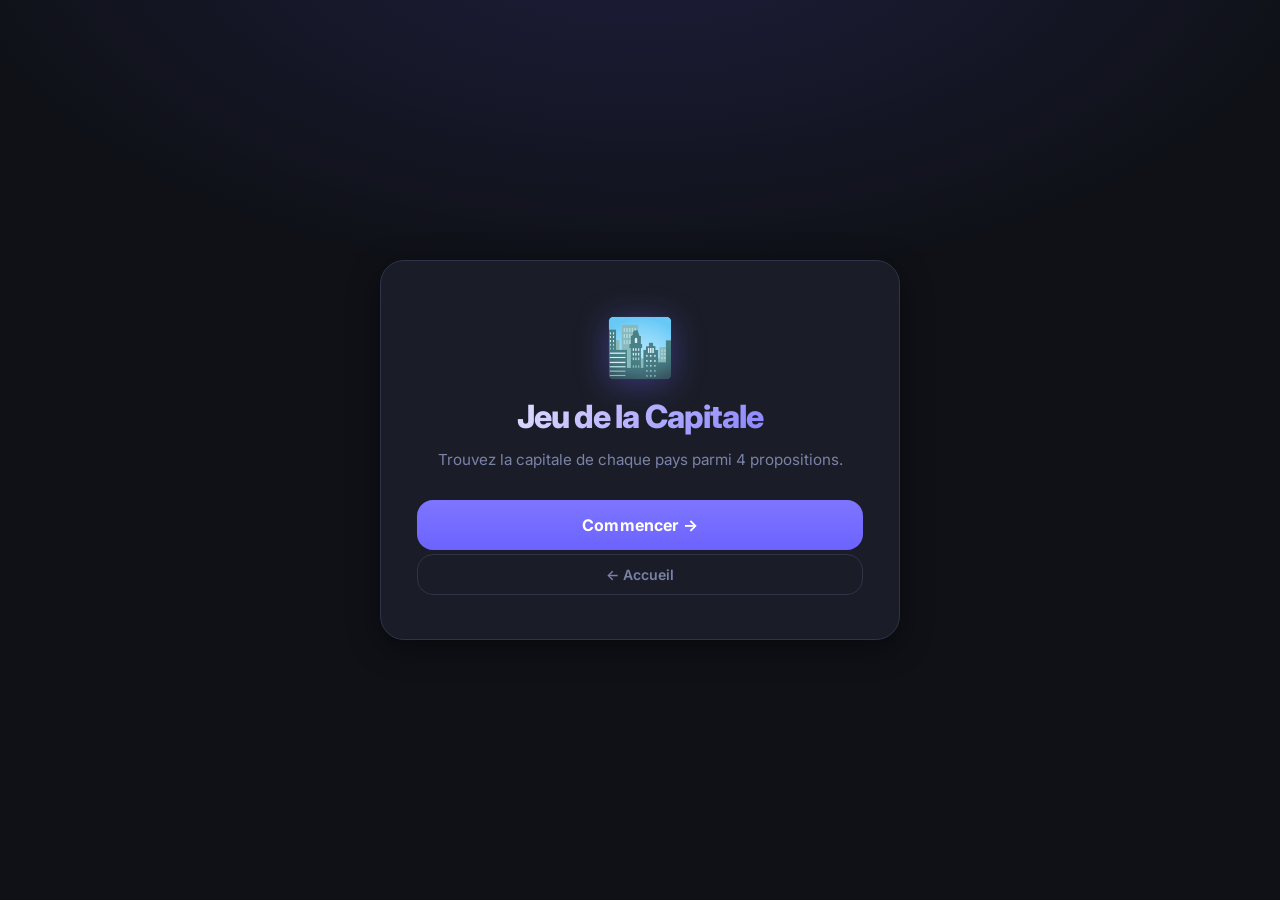
==== capitals.html @ 4ae54ecb "Add capitals game + landing page (6 modes, 195 countries)" ====
<!DOCTYPE html>
<html lang="fr">
<head>
  <meta charset="UTF-8" />
  <meta name="viewport" content="width=device-width, initial-scale=1.0" />
  <title>Jeu de la Capitale</title>
  <link rel="stylesheet" href="style.css" />
  <link rel="stylesheet" href="capitals.css" />
  <link rel="preconnect" href="https://fonts.googleapis.com" />
  <link href="https://fonts.googleapis.com/css2?family=Inter:wght@400;500;600;700;800&display=swap" rel="stylesheet" />
</head>
<body>

<!-- ===================== SCREEN: WELCOME ===================== -->
<div id="screen-welcome" class="screen active">
  <div class="welcome-card">
    <div class="logo">🏙️</div>
    <h1>Jeu de la Capitale</h1>
    <p class="subtitle">Trouvez la capitale de chaque pays parmi 4 propositions.</p>
    <button class="btn-primary" id="btn-start">Commencer →</button>
    <a href="index.html" class="btn-home-link">← Accueil</a>
  </div>
</div>

<!-- ===================== SCREEN: CONTINENT ===================== -->
<div id="screen-continent" class="screen">
  <div class="selection-wrapper">
    <div class="selection-header">
      <h2>Choisir une région</h2>
      <p class="subtitle">Sélectionnez la zone géographique à explorer.</p>
    </div>
    <div class="continent-grid" id="continent-grid"></div>
    <button class="btn-secondary btn-back" id="btn-back-from-continent">← Retour</button>
  </div>
</div>

<!-- ===================== SCREEN: MODE ===================== -->
<div id="screen-mode" class="screen">
  <div class="selection-wrapper">
    <div class="selection-header">
      <div class="context-pills">
        <span class="pill" id="mode-continent-pill"></span>
      </div>
      <h2>Mode de jeu</h2>
      <p class="subtitle">Choisissez comment vous voulez jouer.</p>
    </div>
    <div class="mode-grid" id="mode-grid"></div>
    <button class="btn-secondary btn-back" id="btn-back-from-mode">← Retour</button>
  </div>
</div>

<!-- ===================== SCREEN: GAME ===================== -->
<div id="screen-game" class="screen">
  <div class="game-wrapper" id="game-wrapper">

    <!-- Top bar -->
    <div class="top-bar">
      <div class="top-left">
        <span class="mode-tag" id="game-mode-tag"></span>
        <span id="question-counter">1 / 10</span>
      </div>
      <div class="score-badge">
        <span class="score-label">Score</span>
        <span id="score-value">0</span>
      </div>
      <button class="btn-icon" id="btn-quit-game" title="Quitter">✕</button>
    </div>

    <!-- Progress bar -->
    <div class="progress-bar-track" id="progress-bar-wrap">
      <div class="progress-bar-fill" id="progress-bar"></div>
    </div>

    <!-- Streak bar (survival) -->
    <div class="streak-bar" id="streak-bar">
      <span class="streak-icon">🔥</span>
      <span id="streak-count">0</span>
      <span class="streak-label">consécutives</span>
      <span class="streak-record-label">Record : <strong id="streak-record-val">0</strong></span>
    </div>

    <!-- Chrono bar -->
    <div class="chrono-wrap" id="chrono-wrap">
      <div class="chrono-bar-track">
        <div class="chrono-bar-fill" id="chrono-bar"></div>
      </div>
      <span id="chrono-time">60</span>
    </div>

    <!-- ── QUESTION CARD (standard / hardcore) ── -->
    <!-- Shows country name; user picks/types the capital -->
    <div id="zone-standard">
      <div class="cap-question-card" id="cap-question-card">
        <p class="cap-question-label" id="cap-question-label">Quelle est la capitale de…</p>
        <h3 class="cap-country-name" id="cap-country-name"></h3>
        <span class="cap-flag-hint" id="cap-flag-hint"></span>
      </div>
    </div>

    <!-- ── REVERSE QUESTION (show capital → pick country) ── -->
    <div id="zone-reverse">
      <div class="cap-question-card">
        <p class="cap-question-label">Quel pays a pour capitale…</p>
        <h3 class="cap-country-name" id="reverse-capital-name"></h3>
      </div>
    </div>

    <!-- ── HARDCORE INPUT ── -->
    <div id="zone-hardcore">
      <div class="hardcore-hint">
        <span class="hc-label">Tapez le nom de la capitale</span>
        <span class="hc-tol" id="hc-tol-badge"></span>
      </div>
      <div class="hardcore-input-wrap">
        <input type="text" id="hardcore-input" class="hardcore-input"
               placeholder="Capitale…" autocomplete="off" spellcheck="false" />
        <button class="btn-submit" id="btn-hc-submit">OK</button>
      </div>
    </div>

    <!-- Feedback banner -->
    <div class="feedback-banner" id="feedback-banner">
      <span id="feedback-icon"></span>
      <span id="feedback-text"></span>
    </div>

    <!-- Answer buttons -->
    <div class="answers-grid" id="answers-grid">
      <button class="answer-btn" data-index="0"></button>
      <button class="answer-btn" data-index="1"></button>
      <button class="answer-btn" data-index="2"></button>
      <button class="answer-btn" data-index="3"></button>
    </div>

    <!-- Bottom controls -->
    <div class="bottom-controls">
      <button class="btn-primary" id="btn-next" disabled>Suivant →</button>
      <button class="btn-secondary btn-infini-home hidden" id="btn-infini-home">🏠 Retour à l'accueil</button>
    </div>

  </div>
</div>

<!-- ===================== SCREEN: RESULTS ===================== -->
<div id="screen-results" class="screen">
  <div class="results-card">
    <div id="results-emoji" class="results-emoji">🏆</div>
    <h2 id="results-title">Partie terminée !</h2>
    <p id="results-subtitle" class="subtitle"></p>

    <div class="score-circle" id="score-circle">
      <svg viewBox="0 0 120 120">
        <circle class="ring-bg"   cx="60" cy="60" r="52" />
        <circle class="ring-fill" cx="60" cy="60" r="52" id="ring-fill" />
      </svg>
      <div class="score-inside">
        <span id="final-score">0</span>
        <span class="score-denom" id="final-total">/10</span>
      </div>
    </div>

    <div class="survival-result" id="survival-result">
      <div class="streak-big">🔥 <span id="survival-streak">0</span></div>
      <p class="streak-desc">réponses consécutives</p>
      <div class="record-row">
        <span class="record-tag">Record personnel</span>
        <span id="survival-record-display">0</span>
      </div>
    </div>

    <div class="results-stats" id="results-stats">
      <div class="stat-item correct">
        <span class="stat-icon">✓</span>
        <span id="stat-correct">0 correctes</span>
      </div>
      <div class="stat-item incorrect">
        <span class="stat-icon">✗</span>
        <span id="stat-incorrect">0 incorrectes</span>
      </div>
    </div>

    <div class="chrono-result" id="chrono-result">
      <div class="chrono-stat">
        <span class="chrono-stat-icon">⚡</span>
        <span id="chrono-stat-speed">— rép/min</span>
      </div>
      <div class="chrono-stat">
        <span class="chrono-stat-icon">🎯</span>
        <span id="chrono-stat-acc">— % précision</span>
      </div>
    </div>

    <div class="new-record-badge" id="new-record-badge">🎉 Nouveau record !</div>

    <div class="results-buttons">
      <button class="btn-primary"   id="btn-play-again">Rejouer ce mode</button>
      <button class="btn-secondary" id="btn-change-mode">Changer de mode</button>
      <button class="btn-secondary" id="btn-home">← Accueil</button>
    </div>
  </div>
</div>

<script src="capitals.js?v=1"></script>
</body>
</html>
---- style.css ----
﻿/* ================================================
   DEVINE LE DRAPEAU — style.css  v2
================================================ */

/* ── TOKENS ──────────────────────────────────── */
:root {
  --bg:          #0f1117;
  --bg-card:     #1a1d27;
  --bg-card2:    #22263a;
  --border:      #2e3348;
  --text:        #e8eaf6;
  --muted:       #7b82a8;
  --accent:      #6c63ff;
  --accent-glow: rgba(108,99,255,.35);
  --ok:          #22c55e;
  --ok-bg:       rgba(34,197,94,.12);
  --err:         #ef4444;
  --err-bg:      rgba(239,68,68,.12);
  --warn:        #f59e0b;
  --r-sm: 8px; --r-md: 16px; --r-lg: 24px;
  --shadow: 0 8px 32px rgba(0,0,0,.45);
  --t: .2s cubic-bezier(.4,0,.2,1);
}

/* ── RESET ───────────────────────────────────── */
*,*::before,*::after{box-sizing:border-box;margin:0;padding:0}
html{font-size:16px;scroll-behavior:smooth}
body{
  font-family:'Inter',system-ui,sans-serif;
  background:var(--bg);
  color:var(--text);
  min-height:100dvh;
  display:flex;align-items:center;justify-content:center;
  padding:16px;
  background-image:radial-gradient(ellipse 80% 60% at 50% -10%,rgba(108,99,255,.16) 0%,transparent 70%);
}

/* ── SCREENS ─────────────────────────────────── */
.screen{display:none;width:100%;max-width:520px;animation:fadeUp .32s ease both}
.screen.active{display:flex;justify-content:center}
@keyframes fadeUp{from{opacity:0;transform:translateY(18px)}to{opacity:1;transform:none}}

/* ======================================================
   WELCOME
====================================================== */
.welcome-card{
  background:var(--bg-card);border:1px solid var(--border);
  border-radius:var(--r-lg);padding:52px 36px 44px;
  text-align:center;width:100%;box-shadow:var(--shadow);
}
.logo{font-size:3.5rem;margin-bottom:16px;display:block;
  filter:drop-shadow(0 4px 16px rgba(108,99,255,.4))}
h1{
  font-size:2rem;font-weight:800;letter-spacing:-.03em;margin-bottom:12px;
  background:linear-gradient(135deg,#fff 0%,var(--accent) 100%);
  -webkit-background-clip:text;-webkit-text-fill-color:transparent;background-clip:text;
}
.subtitle{color:var(--muted);font-size:.95rem;line-height:1.6;margin-bottom:28px}

/* ======================================================
   SELECTION SCREENS (continent + mode)
====================================================== */
.selection-wrapper{
  background:var(--bg-card);border:1px solid var(--border);
  border-radius:var(--r-lg);padding:32px 28px 28px;
  width:100%;box-shadow:var(--shadow);
  display:flex;flex-direction:column;gap:20px;
}
.selection-header h2{font-size:1.4rem;font-weight:800;letter-spacing:-.02em}
.selection-header .subtitle{margin-bottom:0}
.context-pills{margin-bottom:4px;display:flex;gap:8px;flex-wrap:wrap}
.pill{
  display:inline-flex;align-items:center;gap:6px;
  background:rgba(108,99,255,.15);border:1px solid rgba(108,99,255,.3);
  border-radius:99px;padding:4px 12px;font-size:.8rem;font-weight:600;color:var(--accent);
}

/* ── Continent grid ── */
.continent-grid{display:grid;grid-template-columns:1fr 1fr;gap:10px}
.continent-card{
  background:var(--bg-card2);border:1.5px solid var(--border);
  border-radius:var(--r-md);padding:16px 14px;cursor:pointer;
  transition:all var(--t);display:flex;flex-direction:column;gap:6px;
  text-align:left;
}
.continent-card:hover{border-color:var(--accent);background:rgba(108,99,255,.07);transform:translateY(-2px)}
.continent-card.selected{border-color:var(--accent);background:rgba(108,99,255,.14);box-shadow:0 0 0 3px var(--accent-glow)}
.continent-icon{font-size:2rem;line-height:1}
.continent-name{font-size:.95rem;font-weight:700}
.continent-count{font-size:.75rem;color:var(--muted);font-weight:500}

/* ── Mode grid ── */
.mode-grid{display:flex;flex-direction:column;gap:10px}
.mode-card{
  background:var(--bg-card2);border:1.5px solid var(--border);
  border-radius:var(--r-md);padding:14px 16px;cursor:pointer;
  transition:all var(--t);display:flex;align-items:center;gap:14px;text-align:left;
}
.mode-card:hover{border-color:var(--accent);background:rgba(108,99,255,.07);transform:translateX(3px)}
.mode-card.selected{border-color:var(--accent);background:rgba(108,99,255,.13)}
.mode-icon{font-size:1.6rem;width:36px;text-align:center;flex-shrink:0}
.mode-info{flex:1}
.mode-name{font-size:.95rem;font-weight:700;margin-bottom:2px}
.mode-desc{font-size:.78rem;color:var(--muted);line-height:1.4}
.mode-tags{display:flex;gap:5px;margin-top:6px;flex-wrap:wrap}
.mode-tag-pill{
  font-size:.68rem;font-weight:600;padding:2px 8px;border-radius:99px;
  background:rgba(108,99,255,.15);border:1px solid rgba(108,99,255,.25);color:var(--accent);
}
.mode-tag-pill.warn{background:rgba(245,158,11,.12);border-color:rgba(245,158,11,.25);color:var(--warn)}
.mode-arrow{color:var(--muted);font-size:1.1rem;flex-shrink:0}

/* ======================================================
   BUTTONS
====================================================== */
.btn-primary{
  width:100%;padding:15px;border-radius:var(--r-md);border:none;
  background:var(--accent);color:#fff;font-size:1rem;font-weight:700;
  cursor:pointer;transition:var(--t);position:relative;overflow:hidden;
  font-family:inherit;letter-spacing:.01em;
}
.btn-primary::after{
  content:'';position:absolute;inset:0;
  background:linear-gradient(180deg,rgba(255,255,255,.12) 0%,transparent 100%);
  pointer-events:none;
}
.btn-primary:not(:disabled):hover{transform:translateY(-2px);box-shadow:0 6px 24px var(--accent-glow)}
.btn-primary:active{transform:none}
.btn-primary:disabled{opacity:.4;cursor:not-allowed}

.btn-secondary{
  width:100%;padding:13px;border-radius:var(--r-md);
  border:1px solid var(--border);background:transparent;
  color:var(--muted);font-size:.92rem;font-weight:600;cursor:pointer;
  transition:var(--t);font-family:inherit;
}
.btn-secondary:hover{border-color:var(--accent);color:var(--accent)}

.btn-back{margin-top:0}

.btn-icon{
  width:36px;height:36px;border-radius:50%;border:1px solid var(--border);
  background:var(--bg-card2);color:var(--muted);font-size:.9rem;
  cursor:pointer;display:flex;align-items:center;justify-content:center;
  transition:var(--t);flex-shrink:0;
}
.btn-icon:hover{border-color:var(--err);color:var(--err)}

/* ======================================================
   GAME SCREEN
====================================================== */
.game-wrapper{
  background:var(--bg-card);border:1px solid var(--border);
  border-radius:var(--r-lg);padding:20px 20px 24px;
  width:100%;box-shadow:var(--shadow);
  display:flex;flex-direction:column;gap:12px;
}

/* Top bar */
.top-bar{display:flex;align-items:center;gap:8px}
.top-left{flex:1;display:flex;align-items:center;gap:8px;min-width:0}
.mode-tag{
  display:inline-block;font-size:.68rem;font-weight:700;
  padding:3px 8px;border-radius:99px;
  background:rgba(108,99,255,.18);border:1px solid rgba(108,99,255,.3);color:var(--accent);
  white-space:nowrap;flex-shrink:0;
}
#question-counter{font-size:.82rem;font-weight:600;color:var(--muted);letter-spacing:.03em;white-space:nowrap;overflow:hidden;text-overflow:ellipsis}
.score-badge{
  display:flex;flex-direction:column;align-items:center;
  background:var(--bg-card2);border:1px solid var(--border);
  border-radius:var(--r-sm);padding:5px 12px;min-width:56px;flex-shrink:0;
}
.score-label{font-size:.6rem;font-weight:600;color:var(--muted);text-transform:uppercase;letter-spacing:.08em}
#score-value{font-size:1.15rem;font-weight:800;color:var(--accent);line-height:1.2}

/* Progress bar */
.progress-bar-track{height:4px;background:var(--bg-card2);border-radius:99px;overflow:hidden}
.progress-bar-fill{
  height:100%;width:0%;
  background:linear-gradient(90deg,var(--accent),#a78bfa);
  border-radius:99px;transition:width .5s cubic-bezier(.4,0,.2,1);
}

/* Streak bar (survival) */
.streak-bar{
  display:none;align-items:center;gap:8px;
  background:var(--bg-card2);border:1px solid var(--border);
  border-radius:var(--r-sm);padding:10px 14px;
}
.streak-bar.show{display:flex}
.streak-icon{font-size:1.2rem}
#streak-count{font-size:1.3rem;font-weight:800;color:var(--warn)}
.streak-label{font-size:.8rem;color:var(--muted);flex:1}
.streak-record-label{font-size:.78rem;color:var(--muted)}
.streak-record-label strong{color:var(--text)}

/* Chrono wrap */
.chrono-wrap{
  display:none;align-items:center;gap:10px;
}
.chrono-wrap.show{display:flex}
.chrono-bar-track{flex:1;height:8px;background:var(--bg-card2);border-radius:99px;overflow:hidden}
.chrono-bar-fill{
  height:100%;width:100%;
  background:linear-gradient(90deg,var(--ok),var(--accent));
  border-radius:99px;
  transition:width .9s linear,background .5s;
}
.chrono-bar-fill.warn{background:linear-gradient(90deg,var(--err),var(--warn))}
#chrono-time{
  font-size:1.1rem;font-weight:800;color:var(--text);
  min-width:32px;text-align:right;flex-shrink:0;
}

/* ── Flag card (standard / hardcore) ── */
.flag-card{
  background:var(--bg-card2);border:1px solid var(--border);
  border-radius:var(--r-md);padding:20px;
  display:flex;justify-content:center;align-items:center;min-height:170px;
  position:relative;overflow:hidden;
}
.flag-wrap{position:relative;display:flex;align-items:center;justify-content:center;width:100%}
#flag-img{
  max-width:280px;width:100%;height:auto;
  border-radius:var(--r-sm);box-shadow:0 4px 20px rgba(0,0,0,.5);
  display:block;transition:opacity .2s;object-fit:cover;aspect-ratio:3/2;
}
.flag-shimmer{
  position:absolute;inset:0;border-radius:var(--r-sm);
  background:linear-gradient(90deg,transparent 25%,rgba(255,255,255,.06) 50%,transparent 75%);
  background-size:200% 100%;animation:shimmer 1.4s ease infinite;opacity:0;pointer-events:none;
}
.flag-shimmer.loading{opacity:1}
@keyframes shimmer{0%{background-position:200% 0}100%{background-position:-200% 0}}

/* ── Reverse mode zone ── */
.reverse-question-card{
  background:var(--bg-card2);border:1px solid var(--border);
  border-radius:var(--r-md);padding:20px;text-align:center;
}
.reverse-label{font-size:.8rem;color:var(--muted);margin-bottom:6px;font-weight:500}
#reverse-country-name{font-size:1.4rem;font-weight:800;letter-spacing:-.02em}
.flag-choices-grid{
  display:grid;grid-template-columns:1fr 1fr;gap:10px;margin-top:10px;
}
.flag-choice-btn{
  background:var(--bg-card2);border:2px solid var(--border);
  border-radius:var(--r-md);padding:8px;cursor:pointer;
  transition:all var(--t);overflow:hidden;
  display:flex;align-items:center;justify-content:center;
  aspect-ratio:3/2;
}
.flag-choice-btn img{width:100%;height:100%;object-fit:cover;border-radius:6px;display:block;transition:opacity .2s}
.flag-choice-btn:not(:disabled):hover{border-color:var(--accent);transform:scale(1.03)}
.flag-choice-btn.correct{border-color:var(--ok);box-shadow:0 0 0 3px rgba(34,197,94,.2)}
.flag-choice-btn.incorrect{border-color:var(--err);box-shadow:0 0 0 3px rgba(239,68,68,.15)}
.flag-choice-btn:disabled{cursor:not-allowed}

/* ── Hardcore zone ── */
.hardcore-hint{
  display:flex;align-items:center;justify-content:space-between;gap:8px;
  padding:0 2px;margin-bottom:4px;
}
.hc-label{font-size:.82rem;font-weight:600;color:var(--muted)}
.hc-tol{
  font-size:.72rem;font-weight:600;padding:3px 8px;border-radius:99px;
  background:rgba(245,158,11,.12);border:1px solid rgba(245,158,11,.25);color:var(--warn);
}
.hardcore-input-wrap{display:flex;gap:8px}
.hardcore-input{
  flex:1;padding:13px 14px;border-radius:var(--r-sm);
  border:1.5px solid var(--border);background:var(--bg-card2);
  color:var(--text);font-size:.95rem;font-family:inherit;
  outline:none;transition:border-color var(--t);
}
.hardcore-input:focus{border-color:var(--accent)}
.hardcore-input.ok{border-color:var(--ok)}
.hardcore-input.bad{border-color:var(--err)}
.btn-submit{
  padding:13px 18px;border-radius:var(--r-sm);border:none;
  background:var(--accent);color:#fff;font-weight:700;font-size:.9rem;
  cursor:pointer;transition:var(--t);white-space:nowrap;font-family:inherit;
}
.btn-submit:hover{filter:brightness(1.1)}
.btn-submit:disabled{opacity:.4;cursor:not-allowed}

/* ── Feedback banner ── */
.feedback-banner{
  display:flex;align-items:center;gap:10px;
  padding:11px 14px;border-radius:var(--r-sm);
  font-size:.88rem;font-weight:600;
  opacity:0;transform:scale(.96);pointer-events:none;min-height:44px;
  transition:all .22s cubic-bezier(.4,0,.2,1);
}
.feedback-banner.show{opacity:1;transform:scale(1);pointer-events:auto}
.feedback-banner.correct{background:var(--ok-bg);border:1px solid rgba(34,197,94,.25);color:var(--ok)}
.feedback-banner.incorrect{background:var(--err-bg);border:1px solid rgba(239,68,68,.25);color:var(--err)}
.feedback-banner.close-enough{background:rgba(245,158,11,.1);border:1px solid rgba(245,158,11,.25);color:var(--warn)}
#feedback-icon{font-size:1.05rem}

/* ── Answer buttons ── */
.answers-grid{display:grid;grid-template-columns:1fr 1fr;gap:9px}
.answer-btn{
  padding:13px 10px;border-radius:var(--r-sm);
  border:1.5px solid var(--border);background:var(--bg-card2);
  color:var(--text);font-family:inherit;font-size:.86rem;font-weight:500;
  cursor:pointer;transition:all var(--t);text-align:center;line-height:1.4;
}
.answer-btn:not(:disabled):hover{border-color:var(--accent);background:rgba(108,99,255,.08);transform:translateY(-1px)}
.answer-btn.correct{border-color:var(--ok);background:var(--ok-bg);color:var(--ok);font-weight:700;
  animation:popCorrect .28s ease}
.answer-btn.incorrect{border-color:var(--err);background:var(--err-bg);color:var(--err)}
.answer-btn:disabled{cursor:not-allowed}
@keyframes popCorrect{0%{transform:scale(1)}50%{transform:scale(1.04)}100%{transform:scale(1)}}

/* Bottom controls */
.bottom-controls{margin-top:2px;display:flex;flex-direction:column;gap:8px}
.btn-infini-home{margin-top:0}

/* Hidden helpers */
.hidden{display:none!important}

/* ======================================================
   RESULTS SCREEN
====================================================== */
.results-card{
  background:var(--bg-card);border:1px solid var(--border);
  border-radius:var(--r-lg);padding:36px 28px 32px;
  width:100%;text-align:center;box-shadow:var(--shadow);
  display:flex;flex-direction:column;align-items:center;gap:14px;
}
.results-emoji{font-size:3rem;filter:drop-shadow(0 4px 16px rgba(108,99,255,.4))}
h2{font-size:1.5rem;font-weight:800;letter-spacing:-.02em}

/* Ring */
.score-circle{position:relative;width:130px;height:130px;margin:4px 0}
.score-circle svg{width:100%;height:100%;transform:rotate(-90deg)}
.ring-bg{fill:none;stroke:var(--bg-card2);stroke-width:10}
.ring-fill{
  fill:none;stroke:var(--accent);stroke-width:10;stroke-linecap:round;
  stroke-dasharray:327;stroke-dashoffset:327;
  filter:drop-shadow(0 0 8px var(--accent));
  transition:stroke-dashoffset 1.1s cubic-bezier(.4,0,.2,1) .2s;
}
.score-inside{position:absolute;inset:0;display:flex;flex-direction:column;align-items:center;justify-content:center}
#final-score{font-size:2.4rem;font-weight:800;line-height:1}
.score-denom{font-size:.88rem;font-weight:600;color:var(--muted)}

/* Survival special */
.survival-result{display:none;flex-direction:column;align-items:center;gap:8px}
.survival-result.show{display:flex}
.streak-big{font-size:2.8rem;font-weight:800;line-height:1}
.streak-desc{font-size:.9rem;color:var(--muted)}
.record-row{display:flex;align-items:center;gap:8px;margin-top:4px}
.record-tag{
  font-size:.72rem;font-weight:700;padding:3px 10px;border-radius:99px;
  background:rgba(108,99,255,.15);border:1px solid rgba(108,99,255,.25);color:var(--accent);
}
#survival-record-display{font-size:1.1rem;font-weight:800;color:var(--text)}

/* Stats */
.results-stats{display:flex;gap:10px;width:100%}
.stat-item{
  flex:1;display:flex;align-items:center;gap:8px;
  padding:11px 14px;border-radius:var(--r-sm);font-size:.88rem;font-weight:600;
}
.stat-item.correct{background:var(--ok-bg);border:1px solid rgba(34,197,94,.18);color:var(--ok)}
.stat-item.incorrect{background:var(--err-bg);border:1px solid rgba(239,68,68,.18);color:var(--err)}
.stat-icon{font-size:1rem}

/* Chrono stats */
.chrono-result{display:none;flex-wrap:wrap;gap:10px;justify-content:center;width:100%}
.chrono-result.show{display:flex}
.chrono-stat{
  display:flex;align-items:center;gap:8px;
  background:var(--bg-card2);border:1px solid var(--border);
  border-radius:var(--r-sm);padding:10px 16px;font-size:.88rem;font-weight:600;
  flex:1;min-width:120px;
}
.chrono-stat-icon{font-size:1.1rem}

/* New record */
.new-record-badge{
  display:none;
  background:linear-gradient(135deg,rgba(108,99,255,.25),rgba(167,139,250,.2));
  border:1px solid rgba(108,99,255,.35);border-radius:99px;
  padding:8px 20px;font-size:.88rem;font-weight:700;color:var(--accent);
}
.new-record-badge.show{display:block}

/* Results buttons */
.results-buttons{display:flex;flex-direction:column;gap:8px;width:100%}

/* ======================================================
   RESPONSIVE
====================================================== */
/* ======================================================
   LANDING PAGE (index.html)
====================================================== */
.home-card{
  background:var(--bg-card);border:1px solid var(--border);
  border-radius:var(--r-lg);padding:44px 32px 36px;
  width:100%;max-width:480px;box-shadow:var(--shadow);
  display:flex;flex-direction:column;gap:28px;
}
.home-header{text-align:center}
.home-logo{font-size:3.5rem;margin-bottom:14px;display:block;filter:drop-shadow(0 4px 16px rgba(108,99,255,.4))}
.home-header h1{margin-bottom:10px}
.game-picker{display:flex;flex-direction:column;gap:14px}
.game-tile{
  display:flex;align-items:center;gap:16px;
  background:var(--bg-card2);border:1.5px solid var(--border);
  border-radius:var(--r-md);padding:18px 16px;
  text-decoration:none;color:var(--text);
  transition:all var(--t);
}
.game-tile:hover{border-color:var(--accent);background:rgba(108,99,255,.08);transform:translateX(3px)}
.game-tile-icon{font-size:2.4rem;flex-shrink:0;width:44px;text-align:center}
.game-tile-body{flex:1;display:flex;flex-direction:column;gap:4px}
.game-tile-name{font-size:1.05rem;font-weight:800;letter-spacing:-.01em}
.game-tile-desc{font-size:.8rem;color:var(--muted);line-height:1.45}
.game-tile-tags{display:flex;flex-wrap:wrap;gap:5px;margin-top:6px}
.gtag{
  font-size:.7rem;font-weight:600;padding:2px 8px;border-radius:99px;
  background:rgba(108,99,255,.14);border:1px solid rgba(108,99,255,.22);color:var(--accent);
}
.game-tile-arrow{font-size:1.5rem;color:var(--muted);flex-shrink:0;transition:var(--t)}
.game-tile:hover .game-tile-arrow{color:var(--accent)}
.home-footer{text-align:center;font-size:.78rem;color:var(--muted)}
.btn-home-link{
  display:block;text-align:center;text-decoration:none;
  padding:11px;border-radius:var(--r-md);
  border:1px solid var(--border);color:var(--muted);
  font-size:.88rem;font-weight:600;transition:var(--t);margin-top:4px;
}
.btn-home-link:hover{border-color:var(--accent);color:var(--accent)}

@media(max-width:400px){
  body{padding:8px}
  .welcome-card,.selection-wrapper,.game-wrapper,.results-card{padding:20px 14px}
  h1{font-size:1.55rem}
  .continent-grid{grid-template-columns:1fr 1fr;gap:8px}
  .answers-grid{gap:7px}
  .answer-btn{font-size:.8rem;padding:11px 8px}
  #flag-img{max-width:220px}
  .flag-choices-grid{gap:8px}
}
@media(max-width:340px){
  .continent-grid{grid-template-columns:1fr}
}
---- capitals.css ----
/* =============================================
   JEUX DE LA CAPITALE — capitals.css
   Surcharge et ajouts spécifiques
============================================= */

/* Question card: displays country name */
.cap-question-card {
  background: var(--bg-card2);
  border: 1px solid var(--border);
  border-radius: var(--r-md);
  padding: 24px 20px;
  text-align: center;
  position: relative;
  overflow: hidden;
}
.cap-question-card::before {
  content: '';
  position: absolute;
  inset: 0;
  background: radial-gradient(ellipse 80% 60% at 50% 0%, rgba(108,99,255,.1) 0%, transparent 70%);
  pointer-events: none;
}
.cap-question-label {
  font-size: .78rem;
  font-weight: 600;
  color: var(--muted);
  text-transform: uppercase;
  letter-spacing: .06em;
  margin-bottom: 10px;
}
.cap-country-name {
  font-size: 1.7rem;
  font-weight: 800;
  letter-spacing: -.03em;
  line-height: 1.2;
  color: var(--text);
}
.cap-flag-hint {
  display: block;
  font-size: 2rem;
  margin-top: 10px;
  filter: drop-shadow(0 2px 6px rgba(0,0,0,.4));
}

/* Larger answer buttons for capitals (city names can be long) */
.answers-grid {
  grid-template-columns: 1fr 1fr;
}
.answer-btn {
  font-size: .82rem;
  padding: 14px 10px;
  hyphens: auto;
  word-break: break-word;
}

/* Reverse mode: capital shown → pick country */
#zone-reverse .cap-country-name {
  color: var(--accent);
}
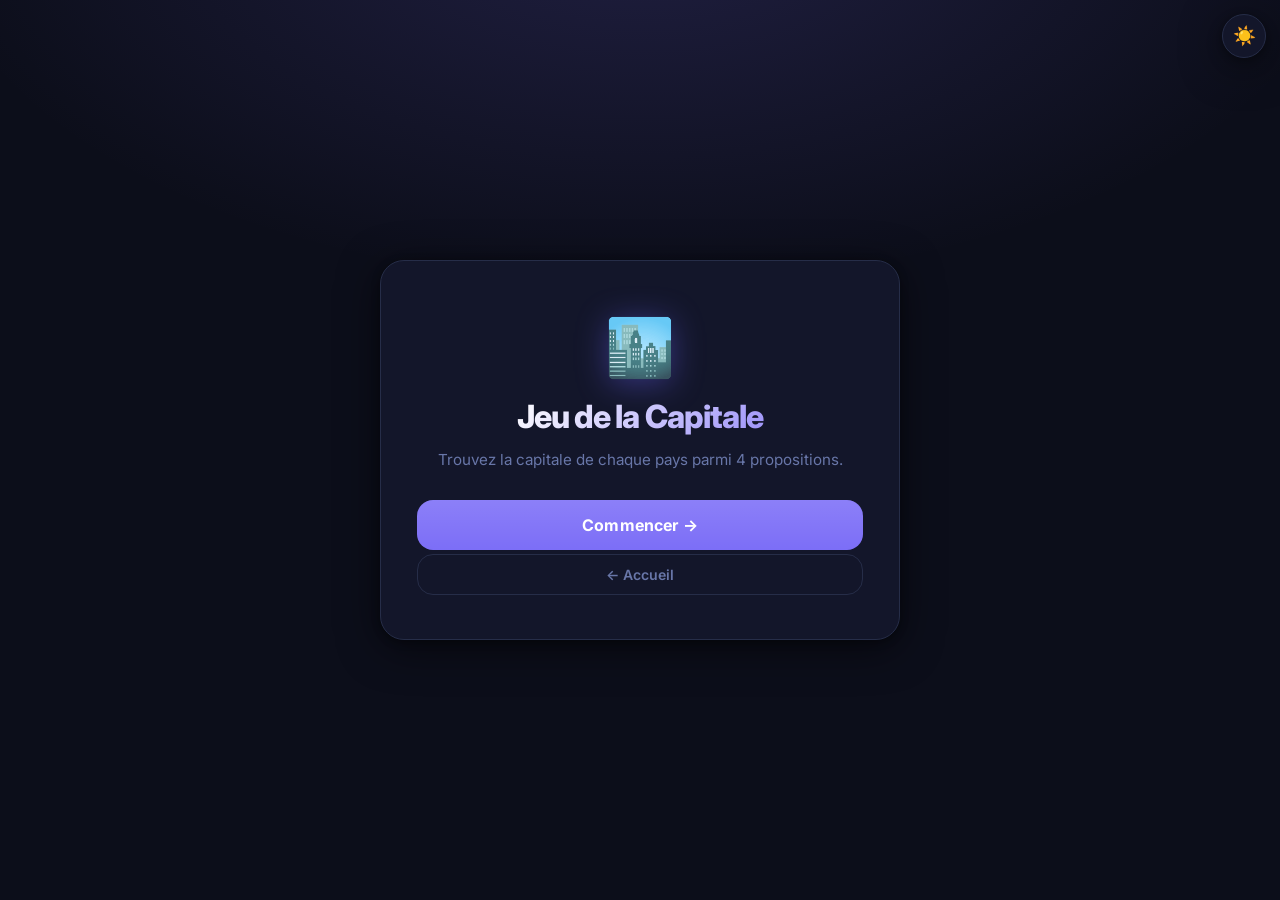
==== commit 34d68605: "Add light/dark theme toggle  professional redesign of both themes" ====
--- a/capitals.html
+++ b/capitals.html
@@ -8,8 +8,10 @@
   <link rel="stylesheet" href="capitals.css" />
   <link rel="preconnect" href="https://fonts.googleapis.com" />
   <link href="https://fonts.googleapis.com/css2?family=Inter:wght@400;500;600;700;800&display=swap" rel="stylesheet" />
+  <script src="theme.js"></script>
 </head>
 <body>
+<button id="theme-toggle" class="theme-toggle" title="Changer de thème">🌙</button>
 
 <!-- ===================== SCREEN: WELCOME ===================== -->
 <div id="screen-welcome" class="screen active">
@@ -200,6 +202,6 @@
   </div>
 </div>
 
-<script src="capitals.js?v=1"></script>
+<script src="capitals.js?v=2"></script>
 </body>
 </html>
--- a/style.css
+++ b/style.css
@@ -4,22 +4,43 @@
 
 /* ── TOKENS ──────────────────────────────────── */
 :root {
-  --bg:          #0f1117;
-  --bg-card:     #1a1d27;
-  --bg-card2:    #22263a;
-  --border:      #2e3348;
-  --text:        #e8eaf6;
-  --muted:       #7b82a8;
-  --accent:      #6c63ff;
-  --accent-glow: rgba(108,99,255,.35);
+  /* ── Mode sombre (défaut) ── */
+  --bg:          #0c0e1a;
+  --bg-card:     #13162a;
+  --bg-card2:    #1b1f35;
+  --border:      #262d48;
+  --text:        #edf0fc;
+  --muted:       #6876a8;
+  --accent:      #7c6ef7;
+  --accent-glow: rgba(124,110,247,.3);
   --ok:          #22c55e;
-  --ok-bg:       rgba(34,197,94,.12);
-  --err:         #ef4444;
-  --err-bg:      rgba(239,68,68,.12);
-  --warn:        #f59e0b;
+  --ok-bg:       rgba(34,197,94,.13);
+  --err:         #f87171;
+  --err-bg:      rgba(248,113,113,.12);
+  --warn:        #fbbf24;
   --r-sm: 8px; --r-md: 16px; --r-lg: 24px;
-  --shadow: 0 8px 32px rgba(0,0,0,.45);
+  --shadow: 0 8px 40px rgba(0,0,0,.55), 0 2px 8px rgba(0,0,0,.3);
   --t: .2s cubic-bezier(.4,0,.2,1);
+  --body-grad: rgba(124,110,247,.18);
+}
+
+/* ── Mode clair ─────────────────────────────── */
+[data-theme="light"] {
+  --bg:          #f2f4ff;
+  --bg-card:     #ffffff;
+  --bg-card2:    #e8ecf9;
+  --border:      #c8ceeb;
+  --text:        #0e1120;
+  --muted:       #58618f;
+  --accent:      #4f46e5;
+  --accent-glow: rgba(79,70,229,.2);
+  --ok:          #15803d;
+  --ok-bg:       rgba(21,128,61,.1);
+  --err:         #b91c1c;
+  --err-bg:      rgba(185,28,28,.09);
+  --warn:        #b45309;
+  --shadow: 0 2px 12px rgba(0,0,0,.07), 0 8px 28px rgba(79,70,229,.09);
+  --body-grad: rgba(79,70,229,.1);
 }
 
 /* ── RESET ───────────────────────────────────── */
@@ -32,7 +53,8 @@
   min-height:100dvh;
   display:flex;align-items:center;justify-content:center;
   padding:16px;
-  background-image:radial-gradient(ellipse 80% 60% at 50% -10%,rgba(108,99,255,.16) 0%,transparent 70%);
+  background-image:radial-gradient(ellipse 80% 60% at 50% -10%, var(--body-grad) 0%, transparent 70%);
+  transition:background-color .3s ease, color .25s ease;
 }
 
 /* ── SCREENS ─────────────────────────────────── */
@@ -52,7 +74,11 @@
   filter:drop-shadow(0 4px 16px rgba(108,99,255,.4))}
 h1{
   font-size:2rem;font-weight:800;letter-spacing:-.03em;margin-bottom:12px;
-  background:linear-gradient(135deg,#fff 0%,var(--accent) 100%);
+  background:linear-gradient(135deg,#fff 20%,var(--accent) 100%);
+  -webkit-background-clip:text;-webkit-text-fill-color:transparent;background-clip:text;
+}
+[data-theme="light"] h1{
+  background:linear-gradient(135deg,#1e1b4b 10%,var(--accent) 100%);
   -webkit-background-clip:text;-webkit-text-fill-color:transparent;background-clip:text;
 }
 .subtitle{color:var(--muted);font-size:.95rem;line-height:1.6;margin-bottom:28px}
@@ -435,6 +461,8 @@
   font-size:.88rem;font-weight:600;transition:var(--t);margin-top:4px;
 }
 .btn-home-link:hover{border-color:var(--accent);color:var(--accent)}
+.btn-stats-link{display:inline-block;margin-top:10px;color:var(--accent);font-size:.85rem;font-weight:600;text-decoration:none;opacity:.75}
+.btn-stats-link:hover{opacity:1;text-decoration:underline}
 
 @media(max-width:400px){
   body{padding:8px}
@@ -449,3 +477,120 @@
 @media(max-width:340px){
   .continent-grid{grid-template-columns:1fr}
 }
+
+/* ======================================================
+   THEME TOGGLE BUTTON
+====================================================== */
+.theme-toggle{
+  position:fixed;top:14px;right:14px;z-index:9999;
+  width:44px;height:44px;border-radius:50%;
+  border:1.5px solid var(--border);
+  background:var(--bg-card);
+  color:var(--text);font-size:1.15rem;
+  cursor:pointer;
+  box-shadow:var(--shadow);
+  transition:border-color var(--t),transform var(--t),background var(--t);
+  display:flex;align-items:center;justify-content:center;
+  flex-shrink:0;
+}
+.theme-toggle:hover{border-color:var(--accent);transform:scale(1.1)}
+
+/* ======================================================
+   LIGHT MODE — OVERRIDES SPÉCIFIQUES
+====================================================== */
+[data-theme="light"] .logo,
+[data-theme="light"] .home-logo,
+[data-theme="light"] .results-emoji{
+  filter:drop-shadow(0 4px 14px rgba(79,70,229,.3));
+}
+[data-theme="light"] h2{
+  color:var(--text);
+}
+[data-theme="light"] #flag-img{
+  box-shadow:0 4px 20px rgba(0,0,0,.18);
+}
+[data-theme="light"] .flag-choice-btn{
+  background:var(--bg-card2);
+}
+[data-theme="light"] .hardcore-input{
+  background:#fff;
+  color:var(--text);
+}
+[data-theme="light"] .ring-fill{
+  filter:drop-shadow(0 0 6px rgba(79,70,229,.45));
+}
+[data-theme="light"] .score-badge{
+  background:var(--bg-card2);
+  border-color:var(--border);
+}
+[data-theme="light"] .btn-icon{
+  background:var(--bg-card2);
+}
+[data-theme="light"] .game-wrapper,
+[data-theme="light"] .welcome-card,
+[data-theme="light"] .selection-wrapper,
+[data-theme="light"] .results-card,
+[data-theme="light"] .home-card{
+  box-shadow:0 4px 24px rgba(79,70,229,.1), 0 1px 4px rgba(0,0,0,.06);
+}
+[data-theme="light"] .continent-card:hover,
+[data-theme="light"] .mode-card:hover{
+  background:rgba(79,70,229,.06);
+}
+[data-theme="light"] .continent-card.selected{
+  background:rgba(79,70,229,.1);
+}
+[data-theme="light"] .mode-tag-pill{
+  background:rgba(79,70,229,.1);
+  border-color:rgba(79,70,229,.22);
+}
+[data-theme="light"] .mode-tag-pill.warn{
+  background:rgba(180,83,9,.08);
+  border-color:rgba(180,83,9,.22);
+}
+[data-theme="light"] .answer-btn:not(:disabled):hover{
+  background:rgba(79,70,229,.07);
+}
+[data-theme="light"] .new-record-badge{
+  background:linear-gradient(135deg,rgba(79,70,229,.15),rgba(99,88,255,.1));
+  border-color:rgba(79,70,229,.3);
+}
+[data-theme="light"] .pill{
+  background:rgba(79,70,229,.1);
+  border-color:rgba(79,70,229,.25);
+}
+[data-theme="light"] .record-tag{
+  background:rgba(79,70,229,.1);
+  border-color:rgba(79,70,229,.22);
+}
+[data-theme="light"] .game-tile:hover{
+  background:rgba(79,70,229,.06);
+}
+[data-theme="light"] .gtag{
+  background:rgba(79,70,229,.1);
+  border-color:rgba(79,70,229,.2);
+}
+/* Stats page light overrides */
+[data-theme="light"] .summary-card{
+  box-shadow:0 2px 8px rgba(79,70,229,.07);
+}
+[data-theme="light"] .history-table th{
+  background:var(--bg-card2);
+}
+[data-theme="light"] .history-table tr:hover td{
+  background:rgba(79,70,229,.04);
+}
+[data-theme="light"] .chart-wrap{
+  box-shadow:0 2px 8px rgba(0,0,0,.05);
+}
+[data-theme="light"] .btn-revision{
+  box-shadow:0 2px 10px rgba(79,70,229,.25);
+}
+/* Smooth transitions sur cards et inputs */
+.welcome-card,.selection-wrapper,.game-wrapper,.results-card,.home-card,
+.continent-card,.mode-card,.answer-btn,.btn-primary,.btn-secondary,
+.hardcore-input,.feedback-banner,.score-badge,.streak-bar,.chrono-wrap,
+.flag-card,.flag-choice-btn,.reverse-question-card{
+  transition:background-color .25s ease, border-color .25s ease,
+             color .2s ease, box-shadow .25s ease, transform var(--t);
+}
